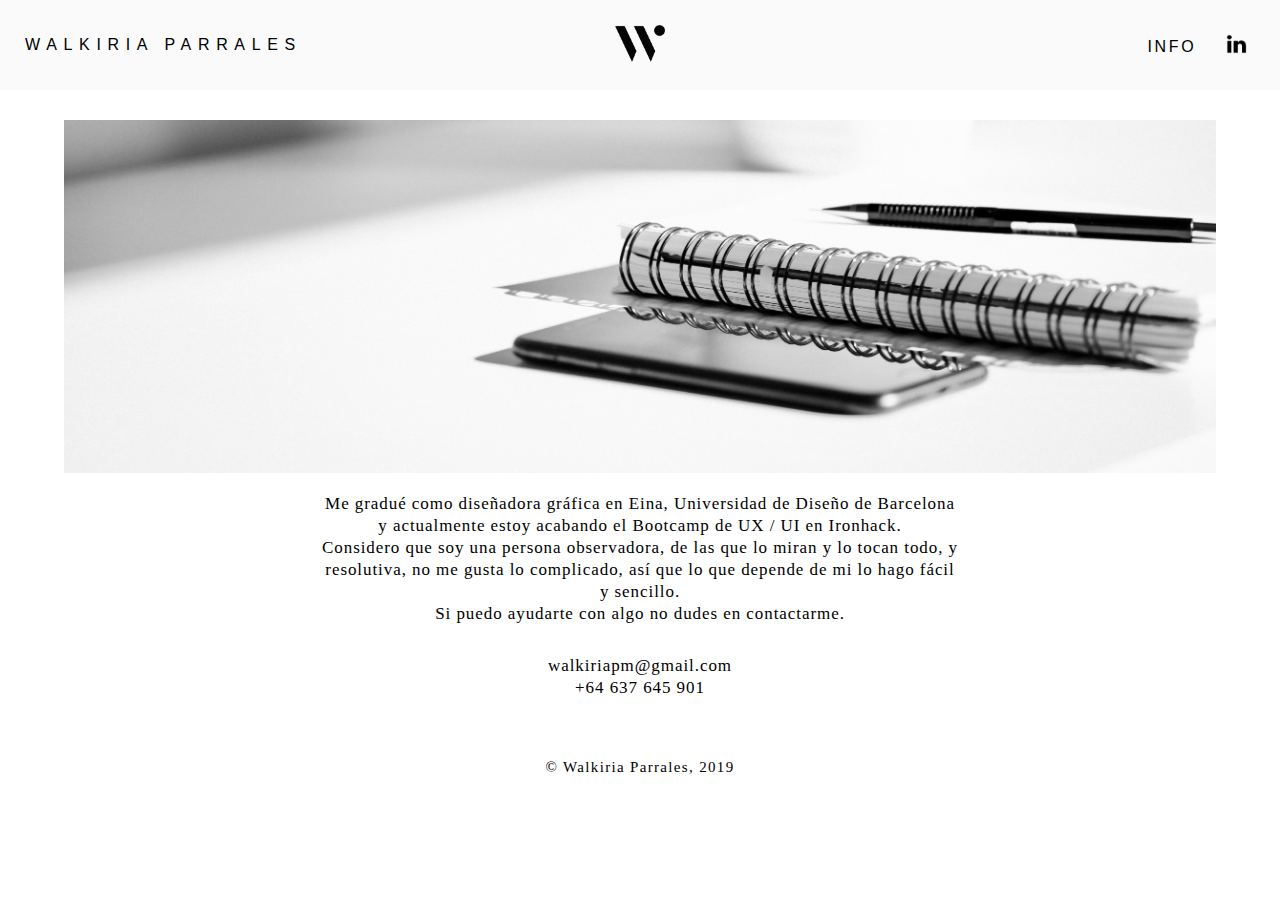
==== info.html @ 447fe0f1 "links-listos" ====
<!DOCTYPE html>
<html>
    <head> 
			<title> Walkiria Parrales</title>
            <link rel="icon" type="image/png" href="img/fav-icon.png" sizes="none">
        <link rel="stylesheet" href="css/info-styles.css"/>
    </head>
		

<body>
	<header>

            <div class="logo">
                <a href="./index.html">WALKIRIA PARRALES</a>
            </div>
        
        <div class="logo-page ">
        <a href="./index.html">
                <img style="width:50px; height:37px;" src="img/logo-grande.png" alt="">
            </a>
        </div>
        <ul class="nav">
                <a href="./info.html">
					<li style="width: 80px">INFO</li>
				</a>
            <a href="https://www.linkedin.com/in/walkiriapm/"> 
            <li id="logo-linkedin">
                <img style="width:21px; height:20px;"src="img/linkedin-logo.png" alt="">
            </li>
        </a>
        </ul>
    </header>
    

    <div class="img-project">
        <img style="width: 90%" src="img/about.jpeg" alt="">
    </div>

    <div class="explicacion">
  
        <p class="texto-base">
                Me gradué como diseñadora gráfica en Eina, Universidad de Diseño de Barcelona </br> y actualmente estoy
                acabando el  Bootcamp de UX / UI en Ironhack. </br>
                Considero que soy una persona observadora, de las que lo miran y lo tocan todo, y resolutiva,
                no me gusta lo complicado, así que lo que depende de mi
                lo hago fácil y sencillo. </br>
                Si puedo ayudarte con algo no dudes en contactarme.
        </p>

        <p class="texto-base">
            walkiriapm@gmail.com </br>
            +64 637 645 901
        </p>
    </div>

    <footer id="footer">
			© Walkiria Parrales, 2019
    </footer>

</body>

</html>
---- css/info-styles.css ----
*{
	margin: 0px;
	padding: 0px;
}
body{
	font-family: Helvetica Neue, Arial, Helvetica, sans-serif;
}
header {
    height: 90px;
    width: 100%;
    background-color: #fafafa;
    display: flex;
    justify-content: space-between;
    align-items: center;
}
.nav{
	font-family: Helvetica Neue, Arial, Helvetica, sans-serif;
		font-size: 16px;
		letter-spacing: 2pt;
	display: flex;
	list-style: none;
	margin-right: 25px;
    justify-content: flex-end;
    align-items: flex-end
}

.nav a{
    text-decoration: none;
    color: inherit;    
 }

#logo-linkedin {
    width: 5px;
    height: 5px;
    margin-bottom: 17px;
    margin-right: 25px;
}
.nav li {
	margin-left: 3%;
}

h1 {
	font-family: Helvetica Neue;
	font-weight: 70;
	font-size: 50px;
	text-align: center;
	letter-spacing: 1pt;
	line-height: 30px;
	margin-top: 50px;
	padding-bottom: 35px;
}

h2 {
	font-family: Helvetica Neue;
	font-weight: 70;
	font-size: 30px;
	text-align: center;
	letter-spacing: 1pt;
	line-height: 30px;
	margin-top: 20px;
	padding-bottom: 35px;
}



.logo {
    font-family: Helvetica Neue, Arial, Helvetica, sans-serif;
    font-size: 16px;
    letter-spacing: 5pt;
    font-style: normal;
    font-weight: 400;
    line-height: 22px;
    margin-left: 25px;
}

.logo a{
    text-decoration: none;
    color: inherit;
}

.logo-page {
    /* margin-left: -12%; */
    left: calc(50% - 25px);
    position: absolute;
}  



.img-project {
    width: 100%;
    display: flex;
    align-items: flex-start;
    justify-content: center;
    padding-top: 30px;
}


.explicacion {
    padding: 0 25%;
    font-family: Helvetica Neue;
    font-weight: 100;
    letter-spacing: 0.7pt;
    justify-content: center;
}

.texto-base {
    font-size: 17px;
    font-family: Helvetica Neue;
	text-align: center;
	line-height: 22px;
	margin-top: 20px;
	padding-bottom: 10px;
}

.filete {
    width: 20px;
    height: 4px;
    background-color: black;
    margin-top: 10px;
}


#footer { 
	font-family: Helvetica Neue;
	font-weight: 70;
	font-size: 15px;
	text-align: center;
    letter-spacing: 1pt;
    margin-bottom: 10px;
    margin-top: 50px;
}
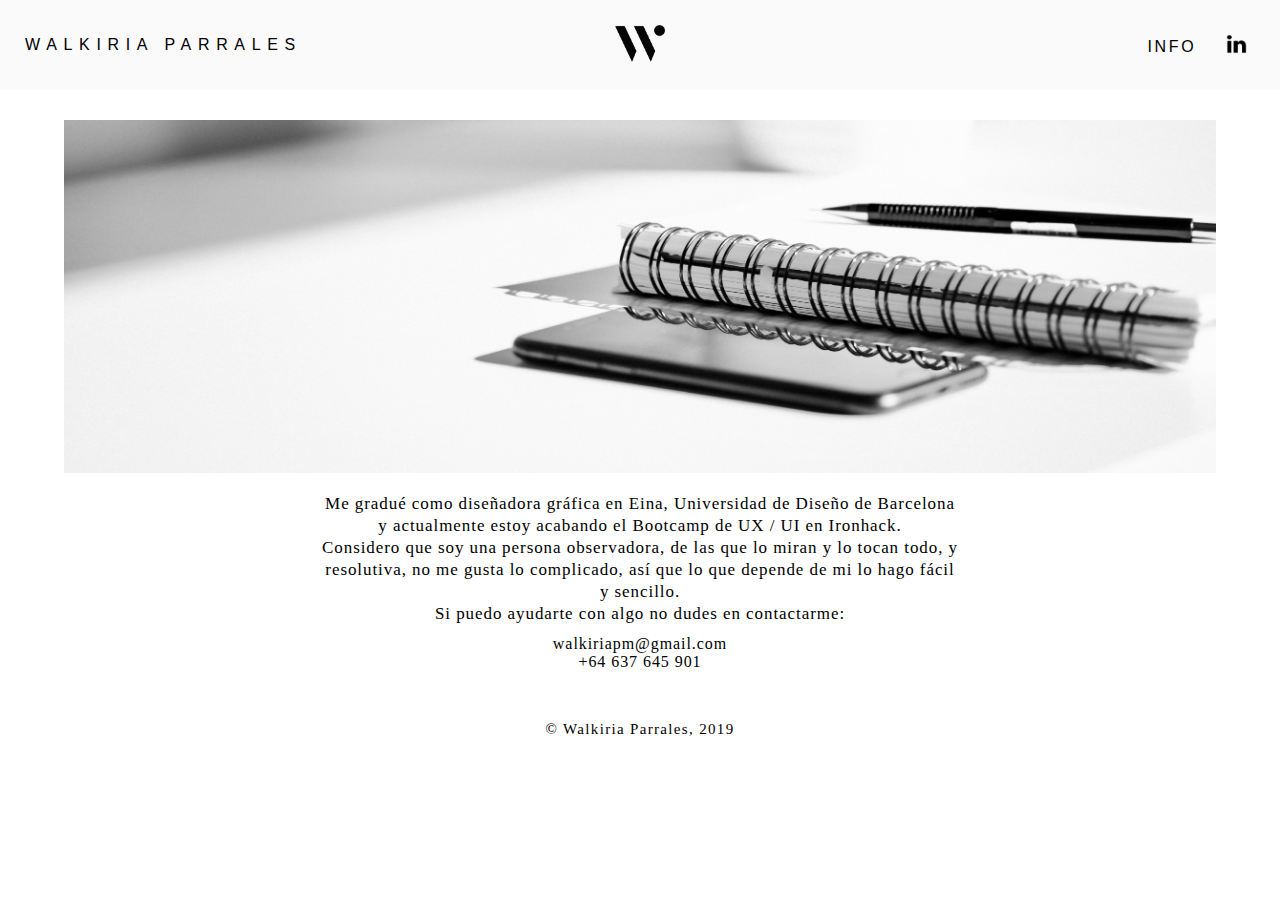
==== commit 6c4471c0: "texto-info" ====
--- a/info.html
+++ b/info.html
@@ -44,10 +44,9 @@
                 Considero que soy una persona observadora, de las que lo miran y lo tocan todo, y resolutiva,
                 no me gusta lo complicado, así que lo que depende de mi
                 lo hago fácil y sencillo. </br>
-                Si puedo ayudarte con algo no dudes en contactarme.
+                Si puedo ayudarte con algo no dudes en contactarme:
         </p>
-
-        <p class="texto-base">
+        <p>
             walkiriapm@gmail.com </br>
             +64 637 645 901
         </p>
--- a/css/info-styles.css
+++ b/css/info-styles.css
@@ -112,6 +112,10 @@
 	padding-bottom: 10px;
 }
 
+p {
+    text-align: center;
+}
+
 .filete {
     width: 20px;
     height: 4px;
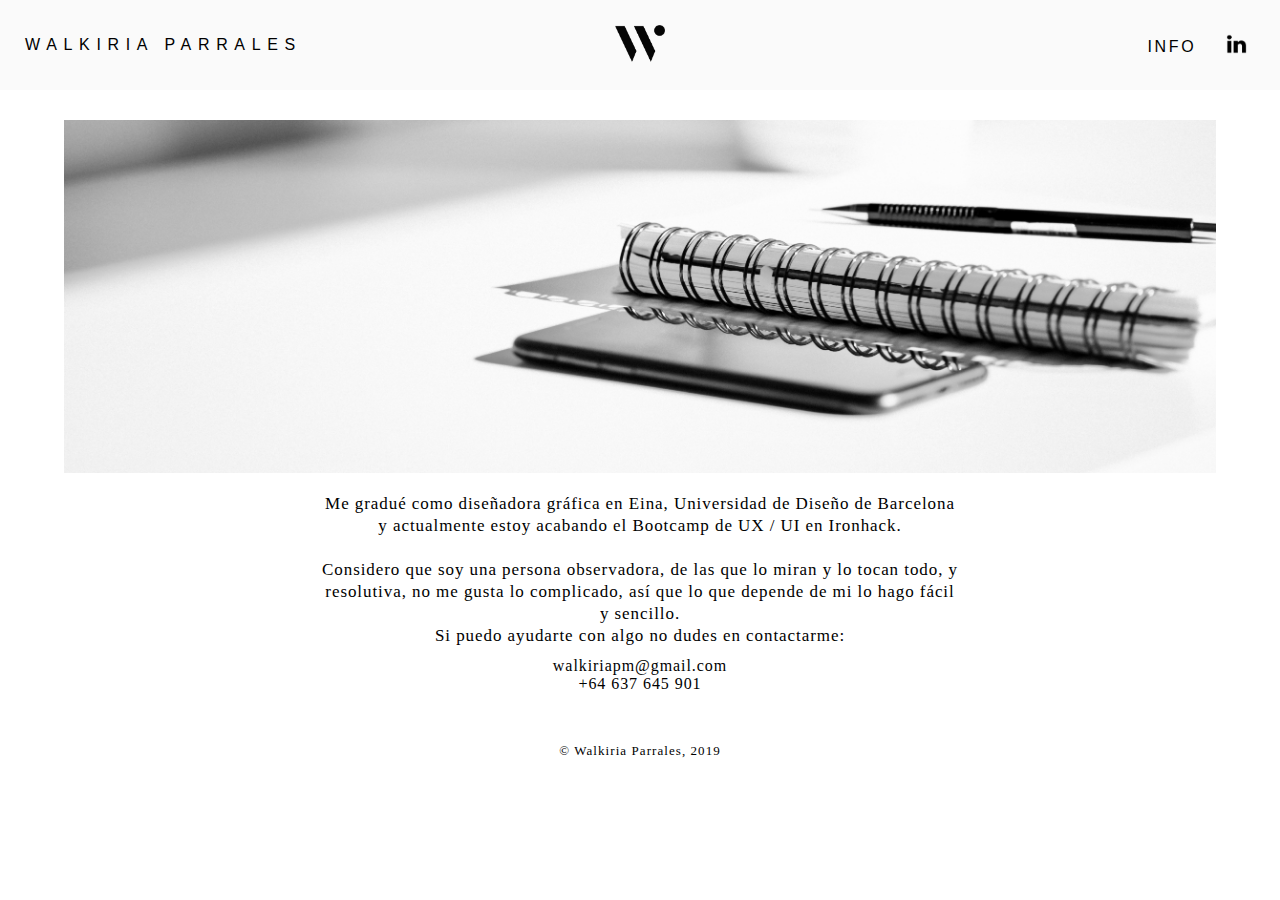
==== commit a95fbb41: "blur + links" ====
--- a/info.html
+++ b/info.html
@@ -41,7 +41,7 @@
         <p class="texto-base">
                 Me gradué como diseñadora gráfica en Eina, Universidad de Diseño de Barcelona </br> y actualmente estoy
                 acabando el  Bootcamp de UX / UI en Ironhack. </br>
-                Considero que soy una persona observadora, de las que lo miran y lo tocan todo, y resolutiva,
+        </br>Considero que soy una persona observadora, de las que lo miran y lo tocan todo, y resolutiva,
                 no me gusta lo complicado, así que lo que depende de mi
                 lo hago fácil y sencillo. </br>
                 Si puedo ayudarte con algo no dudes en contactarme:
--- a/css/info-styles.css
+++ b/css/info-styles.css
@@ -23,6 +23,8 @@
     justify-content: flex-end;
     align-items: flex-end
 }
+
+
 
 .nav a{
     text-decoration: none;
@@ -79,7 +81,7 @@
 }
 
 .logo-page {
-    /* margin-left: -12%; */
+   
     left: calc(50% - 25px);
     position: absolute;
 }  
@@ -127,9 +129,9 @@
 #footer { 
 	font-family: Helvetica Neue;
 	font-weight: 70;
-	font-size: 15px;
+	font-size: 13px;
 	text-align: center;
-    letter-spacing: 1pt;
+    letter-spacing: 0.8pt;
     margin-bottom: 10px;
     margin-top: 50px;
 }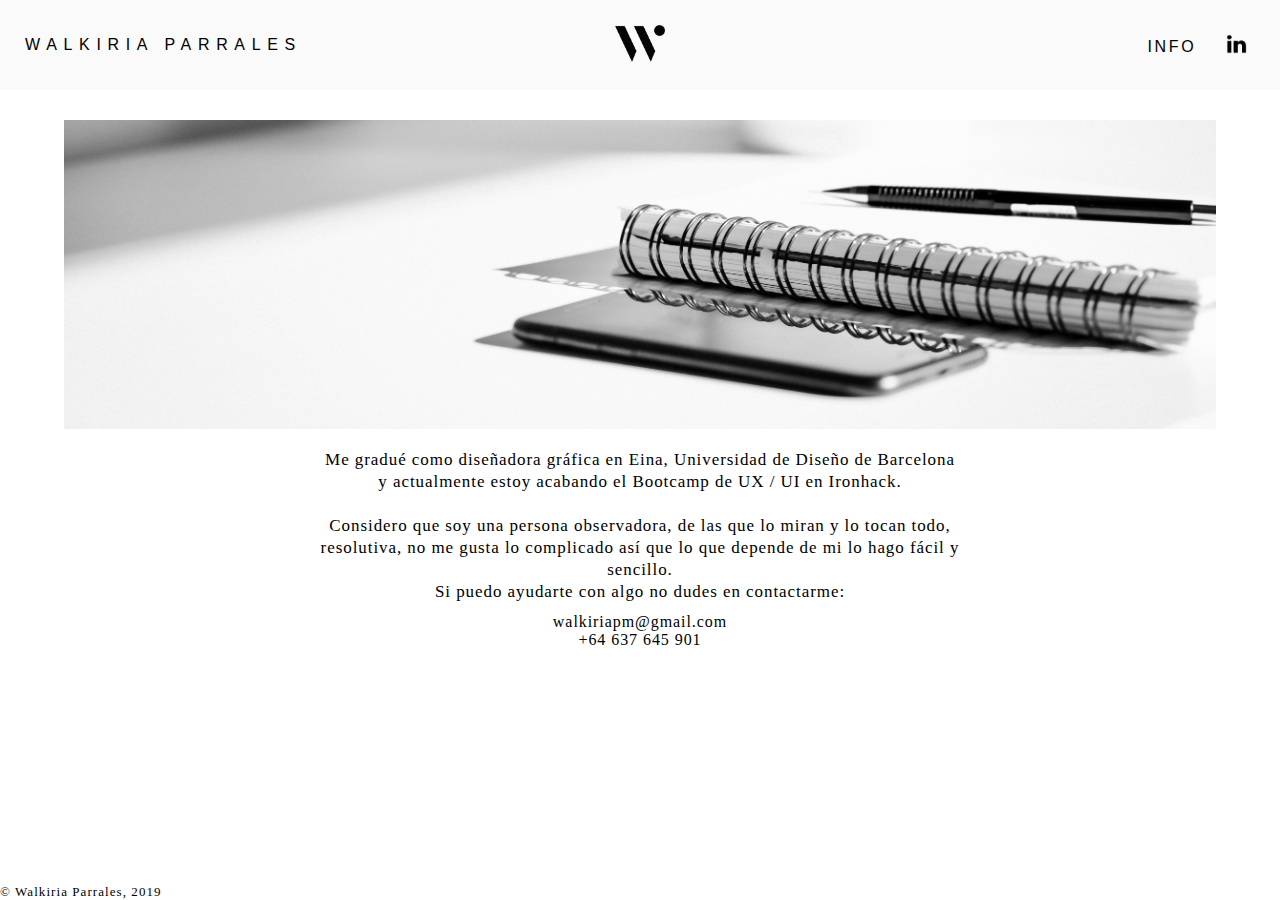
==== commit dac23760: "detalles-corregidos" ====
--- a/info.html
+++ b/info.html
@@ -41,8 +41,8 @@
         <p class="texto-base">
                 Me gradué como diseñadora gráfica en Eina, Universidad de Diseño de Barcelona </br> y actualmente estoy
                 acabando el  Bootcamp de UX / UI en Ironhack. </br>
-        </br>Considero que soy una persona observadora, de las que lo miran y lo tocan todo, y resolutiva,
-                no me gusta lo complicado, así que lo que depende de mi
+        </br>Considero que soy una persona observadora, de las que lo miran y lo tocan todo, resolutiva,
+                no me gusta lo complicado así que lo que depende de mi
                 lo hago fácil y sencillo. </br>
                 Si puedo ayudarte con algo no dudes en contactarme:
         </p>
--- a/css/info-styles.css
+++ b/css/info-styles.css
@@ -132,6 +132,6 @@
 	font-size: 13px;
 	text-align: center;
     letter-spacing: 0.8pt;
-    margin-bottom: 10px;
-    margin-top: 50px;
+    position: absolute;
+    bottom: 0;
 }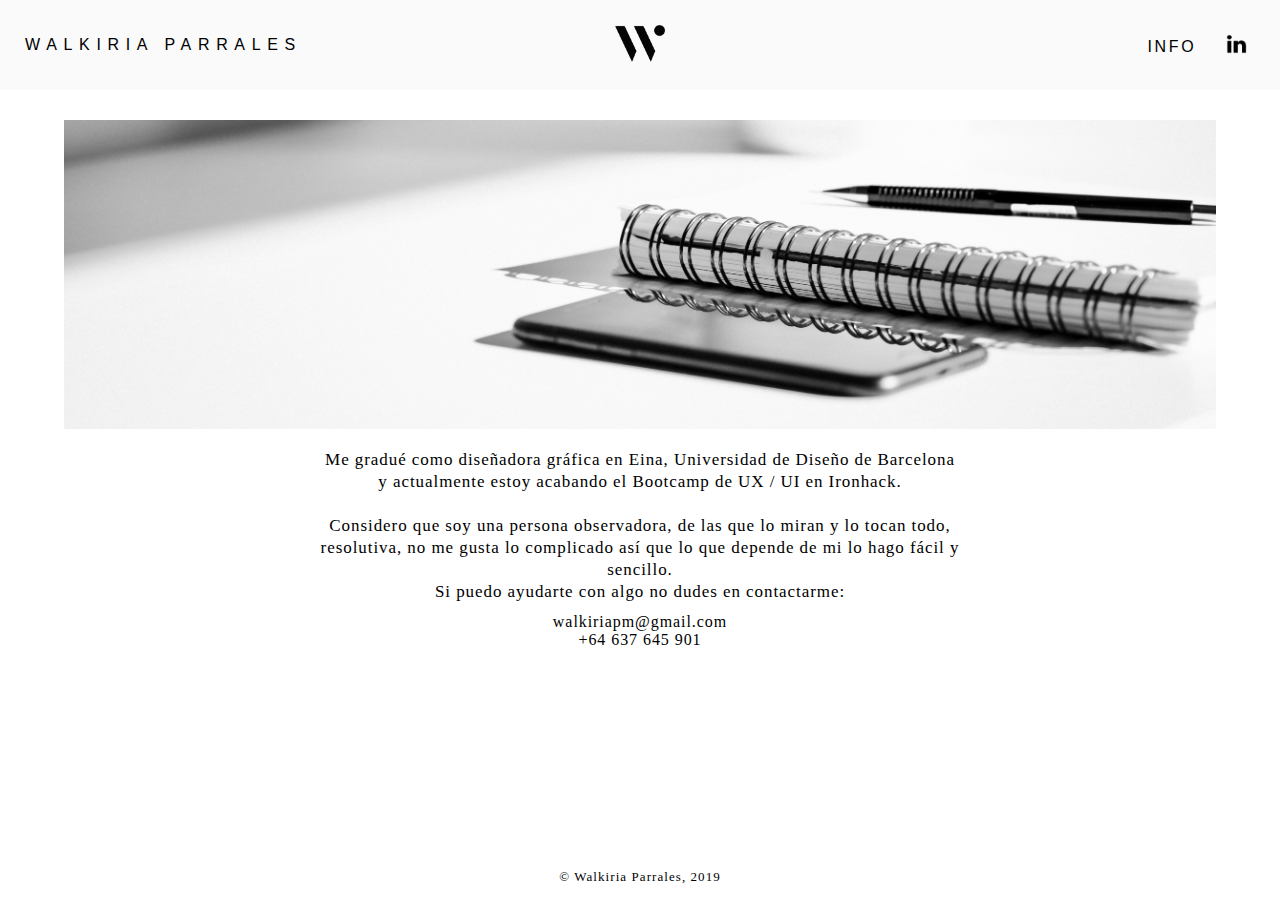
==== commit a6a67f4b: "ultimo" ====
--- a/info.html
+++ b/info.html
@@ -41,7 +41,7 @@
         <p class="texto-base">
                 Me gradué como diseñadora gráfica en Eina, Universidad de Diseño de Barcelona </br> y actualmente estoy
                 acabando el  Bootcamp de UX / UI en Ironhack. </br>
-        </br>Considero que soy una persona observadora, de las que lo miran y lo tocan todo, resolutiva,
+        </br>Considero que soy una persona observadora, de las que lo miran y lo tocan todo,</br> resolutiva,
                 no me gusta lo complicado así que lo que depende de mi
                 lo hago fácil y sencillo. </br>
                 Si puedo ayudarte con algo no dudes en contactarme:
@@ -52,9 +52,9 @@
         </p>
     </div>
 
-    <footer id="footer">
-			© Walkiria Parrales, 2019
-    </footer>
+    <footer>
+            <span class="footer-text"> © Walkiria Parrales, 2019 </span>	
+        </footer>
 
 </body>
 
--- a/css/info-styles.css
+++ b/css/info-styles.css
@@ -126,12 +126,20 @@
 }
 
 
-#footer { 
+footer { 
+	width: 100%;
 	font-family: Helvetica Neue;
 	font-weight: 70;
 	font-size: 13px;
-	text-align: center;
-    letter-spacing: 0.8pt;
-    position: absolute;
-    bottom: 0;
+	letter-spacing: 0.8pt;
+	display: flex;
+	justify-content: center;
+	align-self: flex-end;
+	position: absolute;
+	padding-bottom: 15px;
+	bottom: 0;
+}
+
+.footer-text {
+	margin: 0 auto;
 }